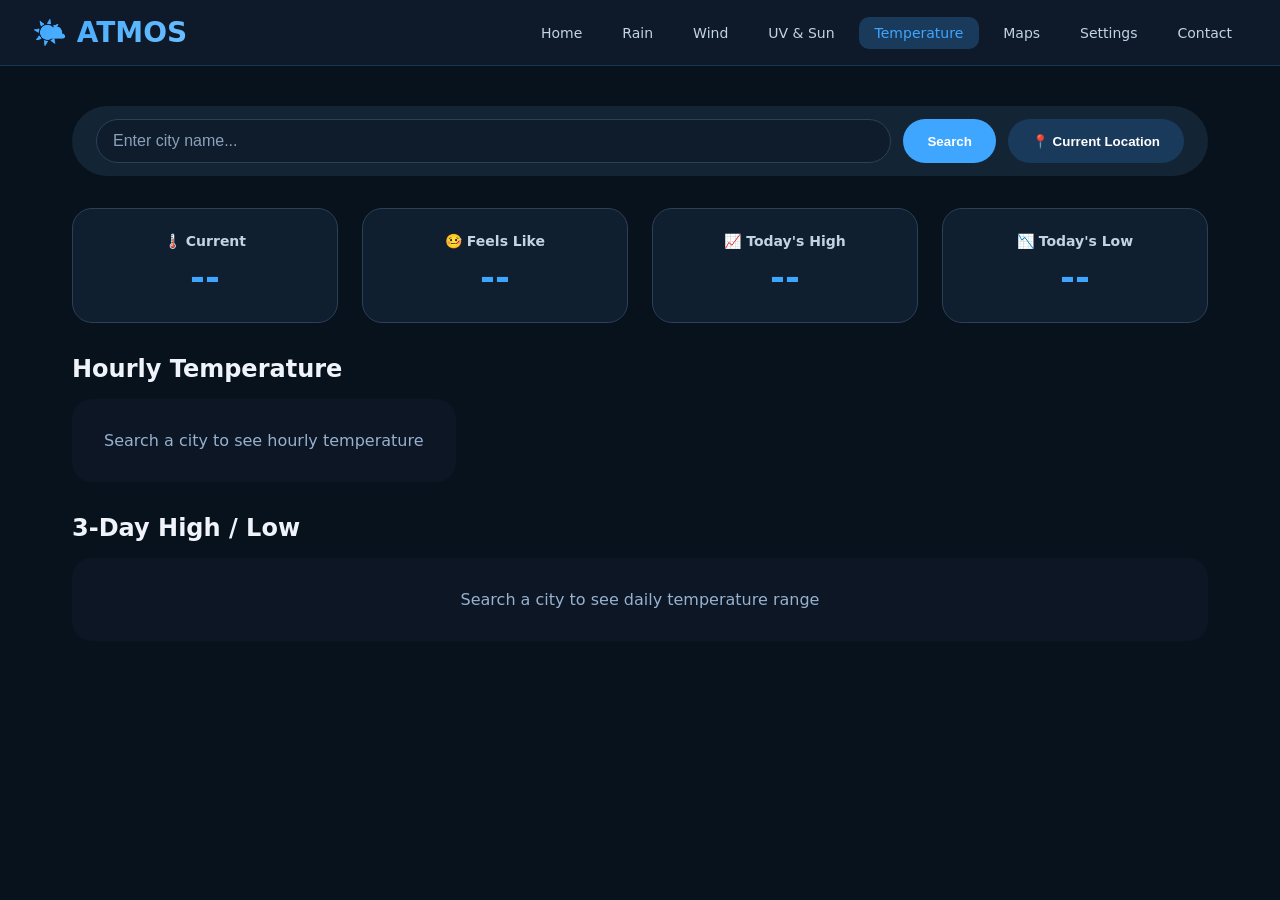
==== temperature.html @ db26ac39 "Add files via upload" ====
<!DOCTYPE html>
<html lang="en">
<head>
    <meta charset="UTF-8">
    <meta name="viewport" content="width=device-width, initial-scale=1.0">
    <title>Atmos - Temperature</title>
    <link rel="stylesheet" href="index.css">
    <link rel="stylesheet" href="temperature.css">
</head>
<body>
    <nav class="navbar">
        <div class="nav-container">
            <a href="index.html" class="logo">🌤️ ATMOS</a>
            <div class="nav-links">
                <a href="index.html">Home</a>
                <a href="rain.html">Rain</a>
                <a href="wind.html">Wind</a>
                <a href="uv.html">UV & Sun</a>
                <a href="temperature.html" class="active">Temperature</a>
                <a href="map.html">Maps</a>
                <a href="settings.html">Settings</a>
                <a href="contact.html">Contact</a>
            </div>
        </div>
    </nav>

    <div class="main-content">
        <div class="search-box">
            <input type="text" id="search-input" placeholder="Enter city name...">
            <button id="search-btn">Search</button>
            <button id="location-btn">📍 Current Location</button>
        </div>

        <div class="stats-grid">
            <div class="stat-card">
                <h3>🌡️ Current</h3>
                <p id="current-temp">--</p>
            </div>
            <div class="stat-card">
                <h3>🤒 Feels Like</h3>
                <p id="feelslike">--</p>
            </div>
            <div class="stat-card">
                <h3>📈 Today's High</h3>
                <p id="high-temp">--</p>
            </div>
            <div class="stat-card">
                <h3>📉 Today's Low</h3>
                <p id="low-temp">--</p>
            </div>
        </div>

        <h2 class="section-title">Hourly Temperature</h2>
        <div id="hourly-temp" class="forecast-container">
            <p class="placeholder-msg">Search a city to see hourly temperature</p>
        </div>

        <h2 class="section-title">3-Day High / Low</h2>
        <div id="daily-temp" class="daily-container">
            <p class="placeholder-msg">Search a city to see daily temperature range</p>
        </div>
    </div>

    <script src="temperature.js"></script>
</body>
</html>
---- index.css ----
* {
    margin: 0;
    padding: 0;
    box-sizing: border-box;
}

body {
    font-family: 'Inter', system-ui, -apple-system, 'Segoe UI', Roboto, sans-serif;
    background: #08121d;
    color: #f0f4fa;
    min-height: 100vh;
}

/* Navbar */
.navbar {
    background: rgba(15, 28, 43, 0.95);
    backdrop-filter: blur(10px);
    padding: 16px 32px;
    position: sticky;
    top: 0;
    z-index: 100;
    border-bottom: 1px solid rgba(62, 166, 255, 0.2);
}

.nav-container {
    max-width: 1400px;
    margin: 0 auto;
    display: flex;
    justify-content: space-between;
    align-items: center;
    flex-wrap: wrap;
    gap: 16px;
}

.logo {
    font-size: 28px;
    font-weight: 700;
    background: linear-gradient(135deg, #3ea6ff, #6bc0ff);
    background-clip: text;
    color: transparent;
    text-decoration: none;
}

.nav-links {
    display: flex;
    gap: 8px;
    flex-wrap: wrap;
}

.nav-links a {
    color: #c2d3e6;
    text-decoration: none;
    padding: 8px 16px;
    border-radius: 10px;
    transition: 0.2s;
    font-size: 14px;
}

.nav-links a:hover,
.nav-links a.active {
    background: #1a3a5c;
    color: #3ea6ff;
}

/* Main Content */
.main-content {
    max-width: 1200px;
    margin: 32px auto;
    padding: 0 32px;
}

/* Search Box */
.search-box {
    display: flex;
    gap: 12px;
    background: #132435;
    padding: 13px 24px;
    border-radius: 50px;
    margin-bottom: 32px;
    flex-wrap: wrap;
}

.search-box input {
    flex: 1;
    background: #0f1c2b;
    border: 1px solid #2c4058;
    outline: none;
    color: white;
    font-size: 16px;
    padding: 12px 16px;
    border-radius: 40px;
}

.search-box input:focus {
    border-color: #3ea6ff;
}

.search-box input::placeholder {
    color: #8aa1bc;
}

.search-box button {
    background: #3ea6ff;
    border: none;
    padding: 12px 24px;
    border-radius: 40px;
    color: white;
    cursor: pointer;
    font-weight: 600;
    transition: 0.2s;
}

.search-box button:hover {
    background: #2b8be0;
}

#location-btn {
    background: #1a3a5c;
}

#location-btn:hover {
    background: #244c6e;
}

/* Weather Card */
.weather-card {
    background: linear-gradient(135deg, #132435, #0f1d2f);
    border-radius: 28px;
    padding: 32px;
    display: flex;
    justify-content: space-between;
    align-items: center;
    margin-bottom: 32px;
    flex-wrap: wrap;
    gap: 16px;
}

.weather-left h2 {
    font-size: 32px;
    margin-bottom: 8px;
}

.weather-left p {
    color: #bdd4f0;
}

.date-time {
    margin-top: 8px;
    font-size: 14px;
}

.right-side {
    display: flex;
    align-items: center;
    gap: 20px;
}

.weather-icon img {
    width: 80px;
}

.temperature {
    font-size: 64px;
    font-weight: 800;
    background: linear-gradient(145deg, #fff, #b8d9ff);
    background-clip: text;
    color: transparent;
}

/* Details Grid */
.details-grid {
    display: grid;
    grid-template-columns: repeat(4, 1fr);
    gap: 16px;
    margin-bottom: 32px;
}

.detail-card {
    background: #132435cc;
    backdrop-filter: blur(4px);
    padding: 24px;
    border-radius: 20px;
    border: 1px solid #2c4058;
    transition: 0.2s;
}

.detail-card:hover {
    transform: translateY(-4px);
    background: #162b41;
}

.detail-card h3 {
    font-size: 14px;
    color: #c2d3e6;
    margin-bottom: 8px;
}

.detail-card p {
    font-size: 29px;
    font-weight: bold;
}

/* Section Title */
.section-title {
    font-size: 24px;
    margin: 24px 0 16px 0;
}

/* Forecast Container */
.forecast-container {
    display: flex;
    gap: 16px;
    overflow-x: auto;
    padding-bottom: 8px;
    scrollbar-width: thin;
}

.forecast-card {
    min-width: 120px;
    background: #0f1c2b;
    padding: 16px;
    border-radius: 20px;
    text-align: center;
    border: 1px solid #253e58;
}

.forecast-card h3 {
    font-size: 16px;
    margin-bottom: 8px;
}

.forecast-card img {
    width: 44px;
    margin: 8px 0;
}

/* Daily Container */
.daily-container {
    display: flex;
    flex-direction: column;
    gap: 12px;
}

.daily-card {
    background: #0f1c2b;
    padding: 16px 24px;
    border-radius: 16px;
    display: flex;
    justify-content: space-between;
    align-items: center;
    flex-wrap: wrap;
    gap: 16px;
}

.daily-left {
    display: flex;
    align-items: center;
    gap: 16px;
}

.placeholder-msg {
    color: #98b1ce;
    background: #0f1c2b88;
    padding: 32px;
    border-radius: 20px;
    text-align: center;
}

/* Laptop */
@media (min-width: 992px) {
    .main-content {
        max-width: 1200px;
        margin: 40px auto;
    }
    
    .details-grid {
        gap: 20px;
    }
    
    .forecast-container {
        gap: 20px;
    }
    
    .forecast-card {
        min-width: 130px;
    }
    
    .temperature {
        font-size: 72px;
    }
}

/* Tablet */
@media (min-width: 768px) and (max-width: 991px) {
    .main-content {
        max-width: 90%;
        padding: 0 20px;
    }
    
    .details-grid {
        grid-template-columns: repeat(2, 1fr);
        gap: 16px;
    }
    
    .weather-left h2 {
        font-size: 28px;
    }
    
    .temperature {
        font-size: 52px;
    }
    
    .weather-icon img {
        width: 65px;
    }
    
    .section-title {
        font-size: 22px;
    }
}

/* Mobile */
@media (max-width: 767px) {
    .navbar {
        padding: 12px 16px;
    }
    
    .nav-container {
        flex-direction: column;
        gap: 12px;
    }
    
    .logo {
        font-size: 24px;
    }
    
    .nav-links {
        justify-content: center;
        gap: 6px;
    }
    
    .nav-links a {
        padding: 6px 12px;
        font-size: 12px;
    }
    
    .main-content {
        padding: 0 16px;
        margin: 20px auto;
    }
    
    .search-box {
        padding: 10px 16px;
        gap: 8px;
    }
    
    .search-box input {
        padding: 10px 12px;
        font-size: 14px;
    }
    
    .search-box button {
        padding: 8px 16px;
        font-size: 13px;
    }
    
    .weather-card {
        flex-direction: column;
        text-align: center;
        padding: 20px;
    }
    
    .weather-left h2 {
        font-size: 22px;
    }
    
    .weather-left p {
        font-size: 14px;
    }
    
    .date-time {
        font-size: 11px;
    }
    
    .right-side {
        justify-content: center;
        gap: 12px;
    }
    
    .temperature {
        font-size: 42px;
    }
    
    .weather-icon img {
        width: 55px;
    }
    
    .details-grid {
        grid-template-columns: repeat(2, 1fr);
        gap: 12px;
    }
    
    .detail-card {
        padding: 14px;
    }
    
    .detail-card h3 {
        font-size: 11px;
    }
    
    .detail-card p {
        font-size: 20px;
    }
    
    .section-title {
        font-size: 18px;
        margin: 20px 0 12px 0;
    }
    
    .forecast-container {
        gap: 10px;
    }
    
    .forecast-card {
        min-width: 90px;
        padding: 12px;
    }
    
    .forecast-card h3 {
        font-size: 12px;
    }
    
    .forecast-card img {
        width: 35px;
    }
    
    .daily-card {
        padding: 12px 16px;
        flex-direction: column;
        text-align: center;
    }
    
    .daily-left {
        justify-content: center;
    }
    
    .daily-left img {
        width: 30px;
    }
    
    .placeholder-msg {
        padding: 20px;
        font-size: 13px;
    }
}
---- temperature.css ----
.stats-grid {
    display: grid;
    grid-template-columns: repeat(auto-fit, minmax(200px, 1fr));
    gap: 16px;
    margin-bottom: 32px;
}

.stat-card {
    background: #132435cc;
    backdrop-filter: blur(4px);
    padding: 24px;
    border-radius: 20px;
    text-align: center;
    border: 1px solid #2c4058;
    transition: transform 0.2s, background 0.2s;
}

.stat-card:hover {
    transform: translateY(-4px);
    background: #162b41;
}

.stat-card h3 {
    font-size: 14px;
    color: #c2d3e6;
    margin-bottom: 8px;
}

.stat-card p {
    font-size: 32px;
    font-weight: bold;
    color: #3ea6ff;
}

/* Hourly forecast container */
.forecast-container {
    display: flex;
    gap: 16px;
    overflow-x: auto;
    padding-bottom: 8px;
    scrollbar-width: thin;
}

/* Hourly forecast cards */
.forecast-card {
    min-width: 110px;
    background: #0f1c2b;
    padding: 16px;
    border-radius: 20px;
    text-align: center;
    border: 1px solid #253e58;
    transition: transform 0.2s, background 0.2s;
}

.forecast-card:hover {
    transform: translateY(-4px);
    background: #162b41;
}

.forecast-card h3 {
    font-size: 16px;
    margin-bottom: 8px;
    color: #c2d3e6;
}

.forecast-card img {
    width: 44px;
    margin: 8px 0;
}

.forecast-card p {
    font-size: 18px;
    font-weight: bold;
    margin: 8px 0;
}

.forecast-card small {
    font-size: 11px;
    color: #8aa1bc;
}

/* Daily temperature container */
.daily-container {
    display: flex;
    flex-direction: column;
    gap: 12px;
    margin-top: 16px;
}

/* Daily temperature cards */
.daily-card {
    background: #0f1c2b;
    border-radius: 20px;
    padding: 20px 24px;
    display: flex;
    justify-content: space-between;
    align-items: center;
    flex-wrap: wrap;
    gap: 16px;
    transition: transform 0.2s, background 0.2s;
    border: 1px solid #253e58;
}

.daily-card:hover {
    transform: translateX(5px);
    background: #162b41;
    border-color: #3ea6ff;
}

.daily-left {
    display: flex;
    align-items: center;
    gap: 16px;
}

.daily-left span {
    font-size: 18px;
    font-weight: 500;
    color: #e8f2ff;
}

/* Laptop */
@media (min-width: 992px) {
    .stats-grid {
        gap: 24px;
    }
    
    .stat-card p {
        font-size: 36px;
    }
    
    .forecast-card {
        min-width: 120px;
    }
    
    .daily-card {
        padding: 24px 32px;
    }
    
    .daily-left span {
        font-size: 20px;
    }
}

/* Tablet */
@media (min-width: 768px) and (max-width: 991px) {
    .stats-grid {
        grid-template-columns: repeat(2, 1fr);
    }
    
    .forecast-card {
        min-width: 100px;
    }
    
    .forecast-card h3 {
        font-size: 14px;
    }
    
    .daily-card {
        flex-direction: column;
        text-align: center;
        padding: 20px;
    }
    
    .daily-left {
        flex-direction: column;
        text-align: center;
    }
    
    .daily-card div:last-child {
        text-align: center;
    }
}

/* Mobile */
@media (max-width: 767px) {
    .stats-grid {
        grid-template-columns: 1fr;
        gap: 12px;
    }
    
    .stat-card {
        padding: 16px;
    }
    
    .stat-card h3 {
        font-size: 12px;
    }
    
    .stat-card p {
        font-size: 24px;
    }
    
    .forecast-container {
        gap: 10px;
    }
    
    .forecast-card {
        min-width: 85px;
        padding: 12px;
    }
    
    .forecast-card h3 {
        font-size: 12px;
    }
    
    .forecast-card img {
        width: 32px;
    }
    
    .daily-card {
        flex-direction: column;
        text-align: center;
        padding: 16px;
    }
    
    .daily-left {
        flex-direction: column;
        gap: 8px;
    }
    
    .daily-left span {
        font-size: 16px;
    }
}
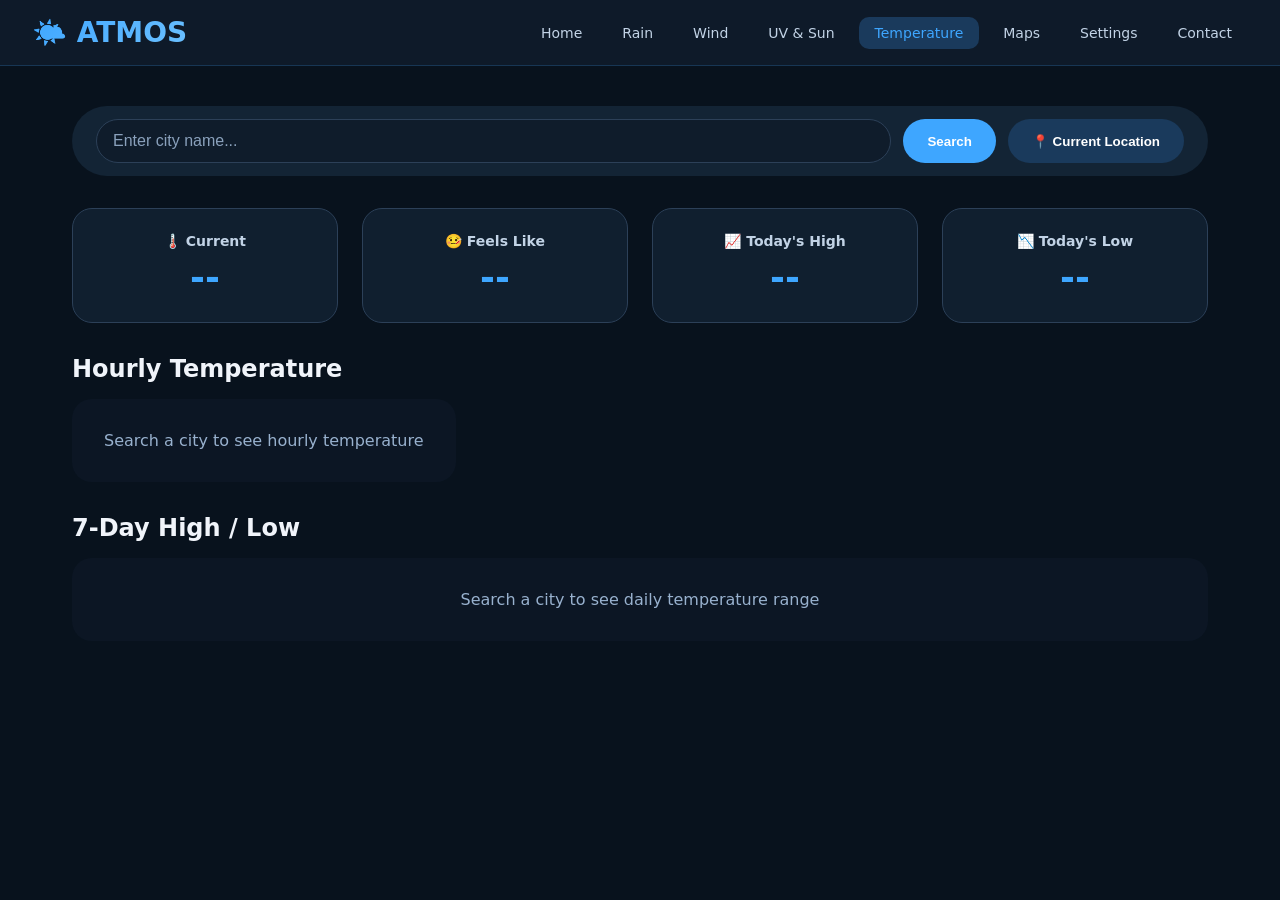
==== commit 0b04a6f9: "Update temperature.html" ====
--- a/temperature.html
+++ b/temperature.html
@@ -55,7 +55,7 @@
             <p class="placeholder-msg">Search a city to see hourly temperature</p>
         </div>
 
-        <h2 class="section-title">3-Day High / Low</h2>
+        <h2 class="section-title">7-Day High / Low</h2>
         <div id="daily-temp" class="daily-container">
             <p class="placeholder-msg">Search a city to see daily temperature range</p>
         </div>
@@ -63,4 +63,4 @@
 
     <script src="temperature.js"></script>
 </body>
-</html>+</html>
